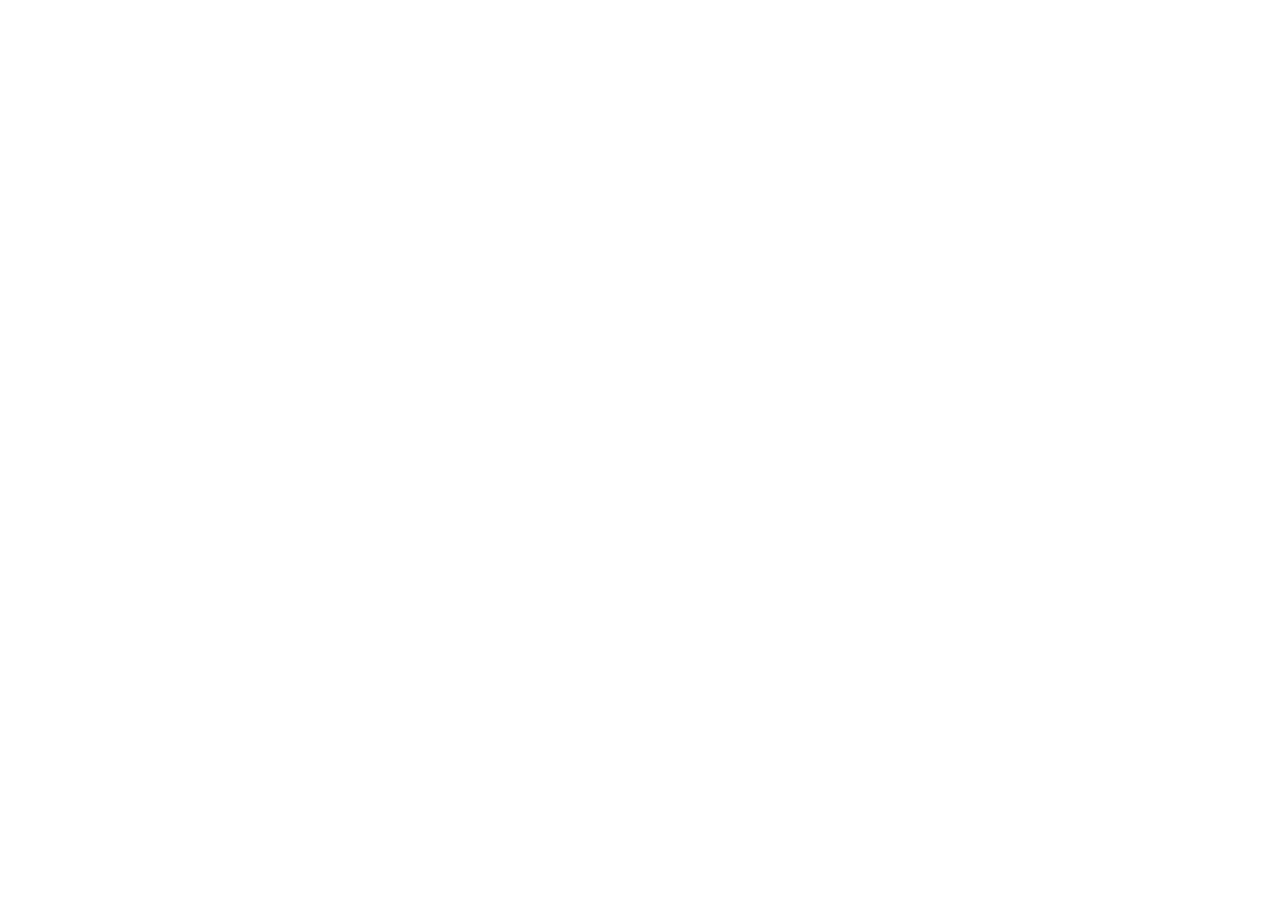
==== index.html @ 3db65705 "Add files via upload" ====
<!doctype html>
<html lang="id">

<head>
  <meta charset="UTF-8" />
  <meta name="viewport" content="width=device-width, initial-scale=1.0" />
  <title>Editin Bang! | Jasa Editing Video Profesional</title>
  <meta name="description"
    content="Editin Bang! bantu creator, UMKM, dan bisnis online punya video yang lebih nendang lewat editing cepat, clean, dan siap convert." />
  <meta name="keywords"
    content="jasa editing video, edit video reels, jasa edit tiktok, jasa edit youtube, motion graphic, video ads" />
  <meta name="theme-color" content="#8B5CF6" />
  <link rel="preconnect" href="https://fonts.googleapis.com" />
  <link rel="preconnect" href="https://fonts.gstatic.com" crossorigin />
  <link
    href="https://fonts.googleapis.com/css2?family=Manrope:wght@400;500;600;700;800&family=Space+Grotesk:wght@500;700&display=swap"
    rel="stylesheet" />
  <link rel="icon" href="/logo-no-bg.png" type="image/png" />
  <script type="module" crossorigin src="/assets/index-C8xRYJhB.js"></script>
  <link rel="stylesheet" crossorigin href="/assets/index--77zoZ3B.css">
</head>

<body>
  <div id="root"></div>
</body>

</html>
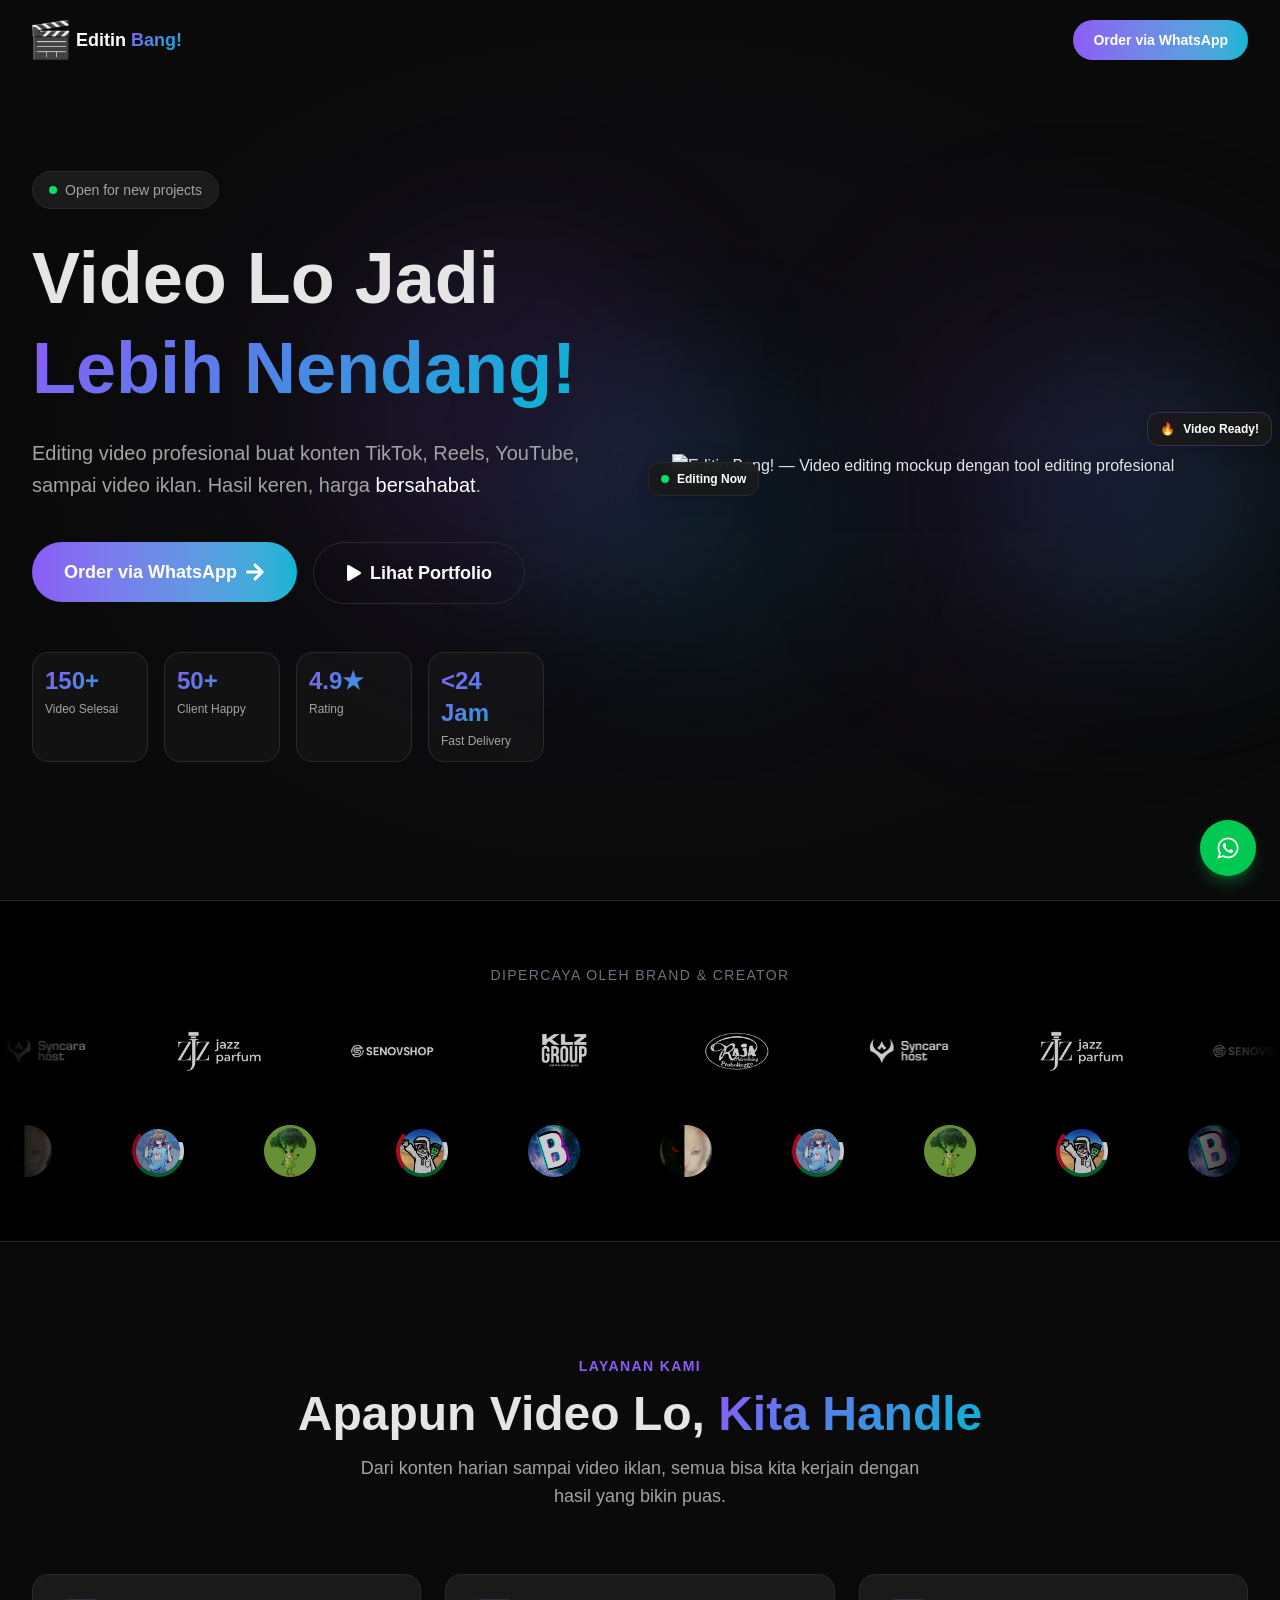
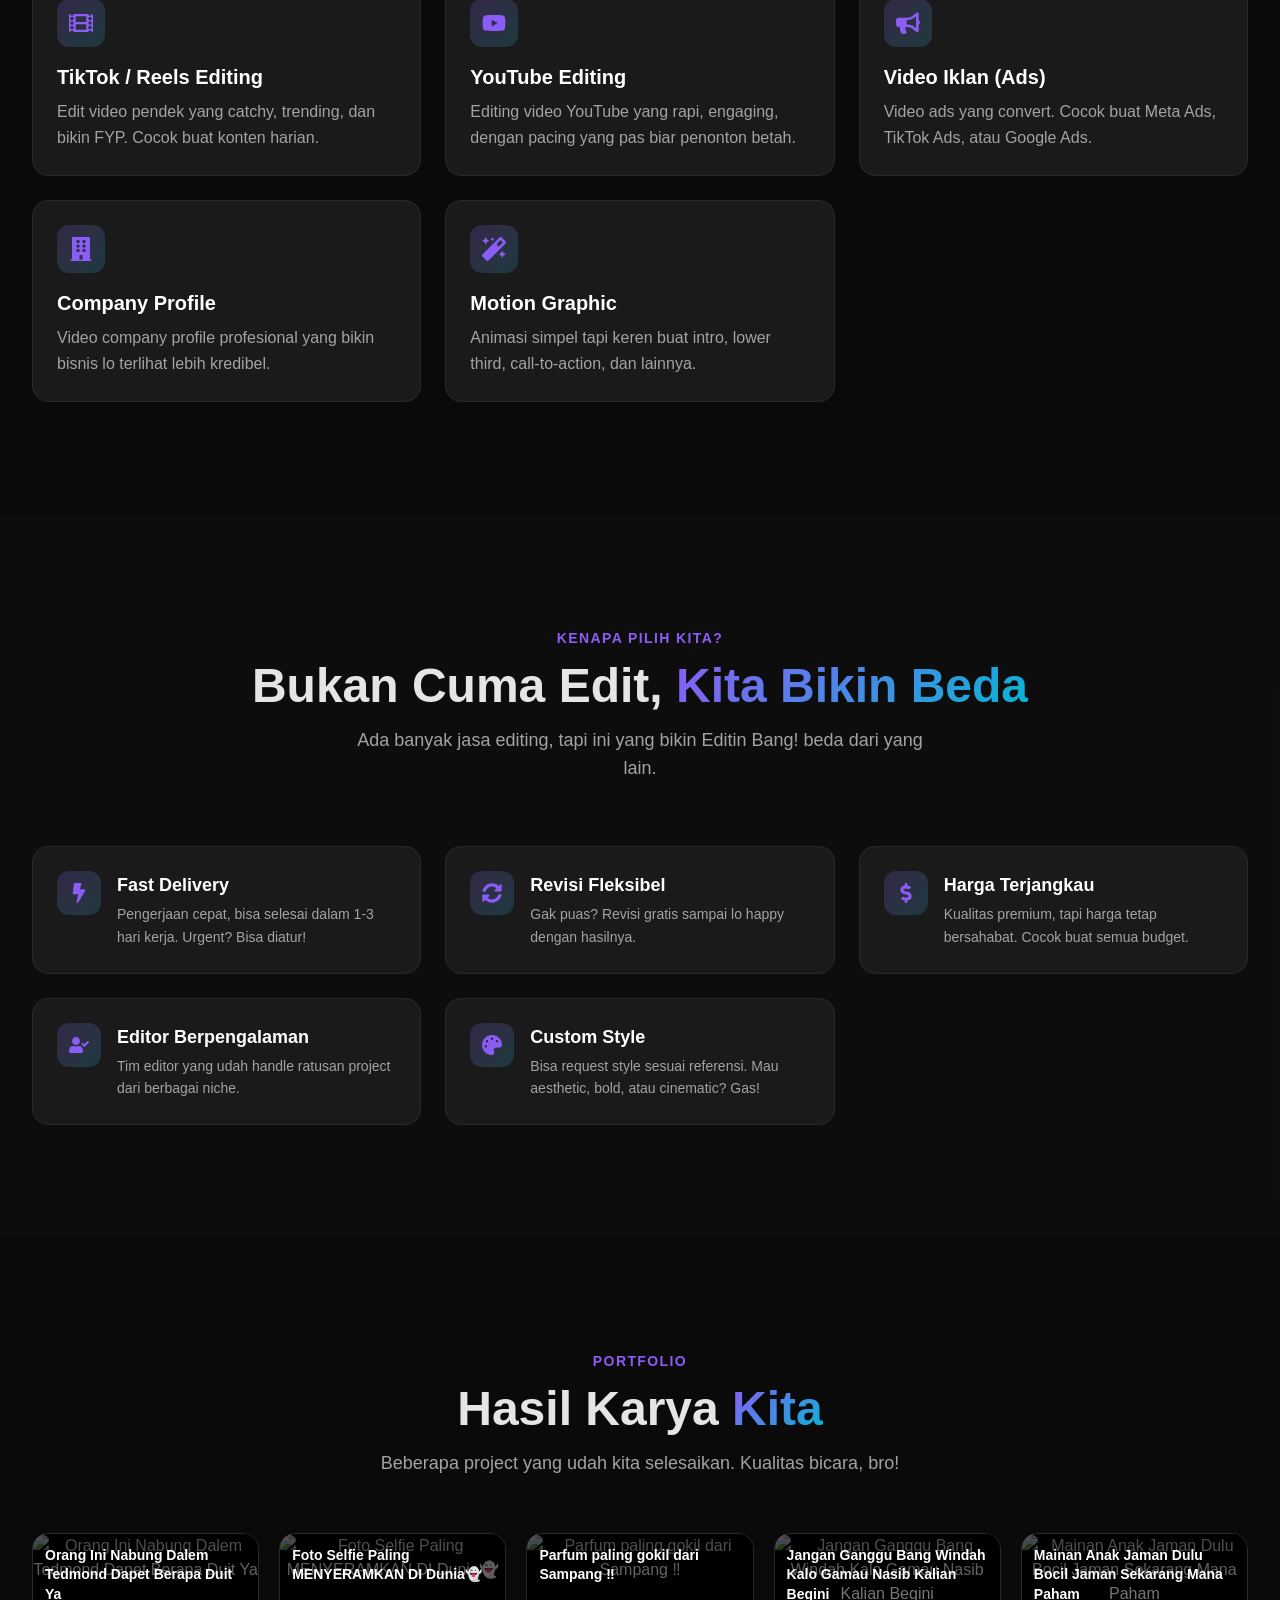
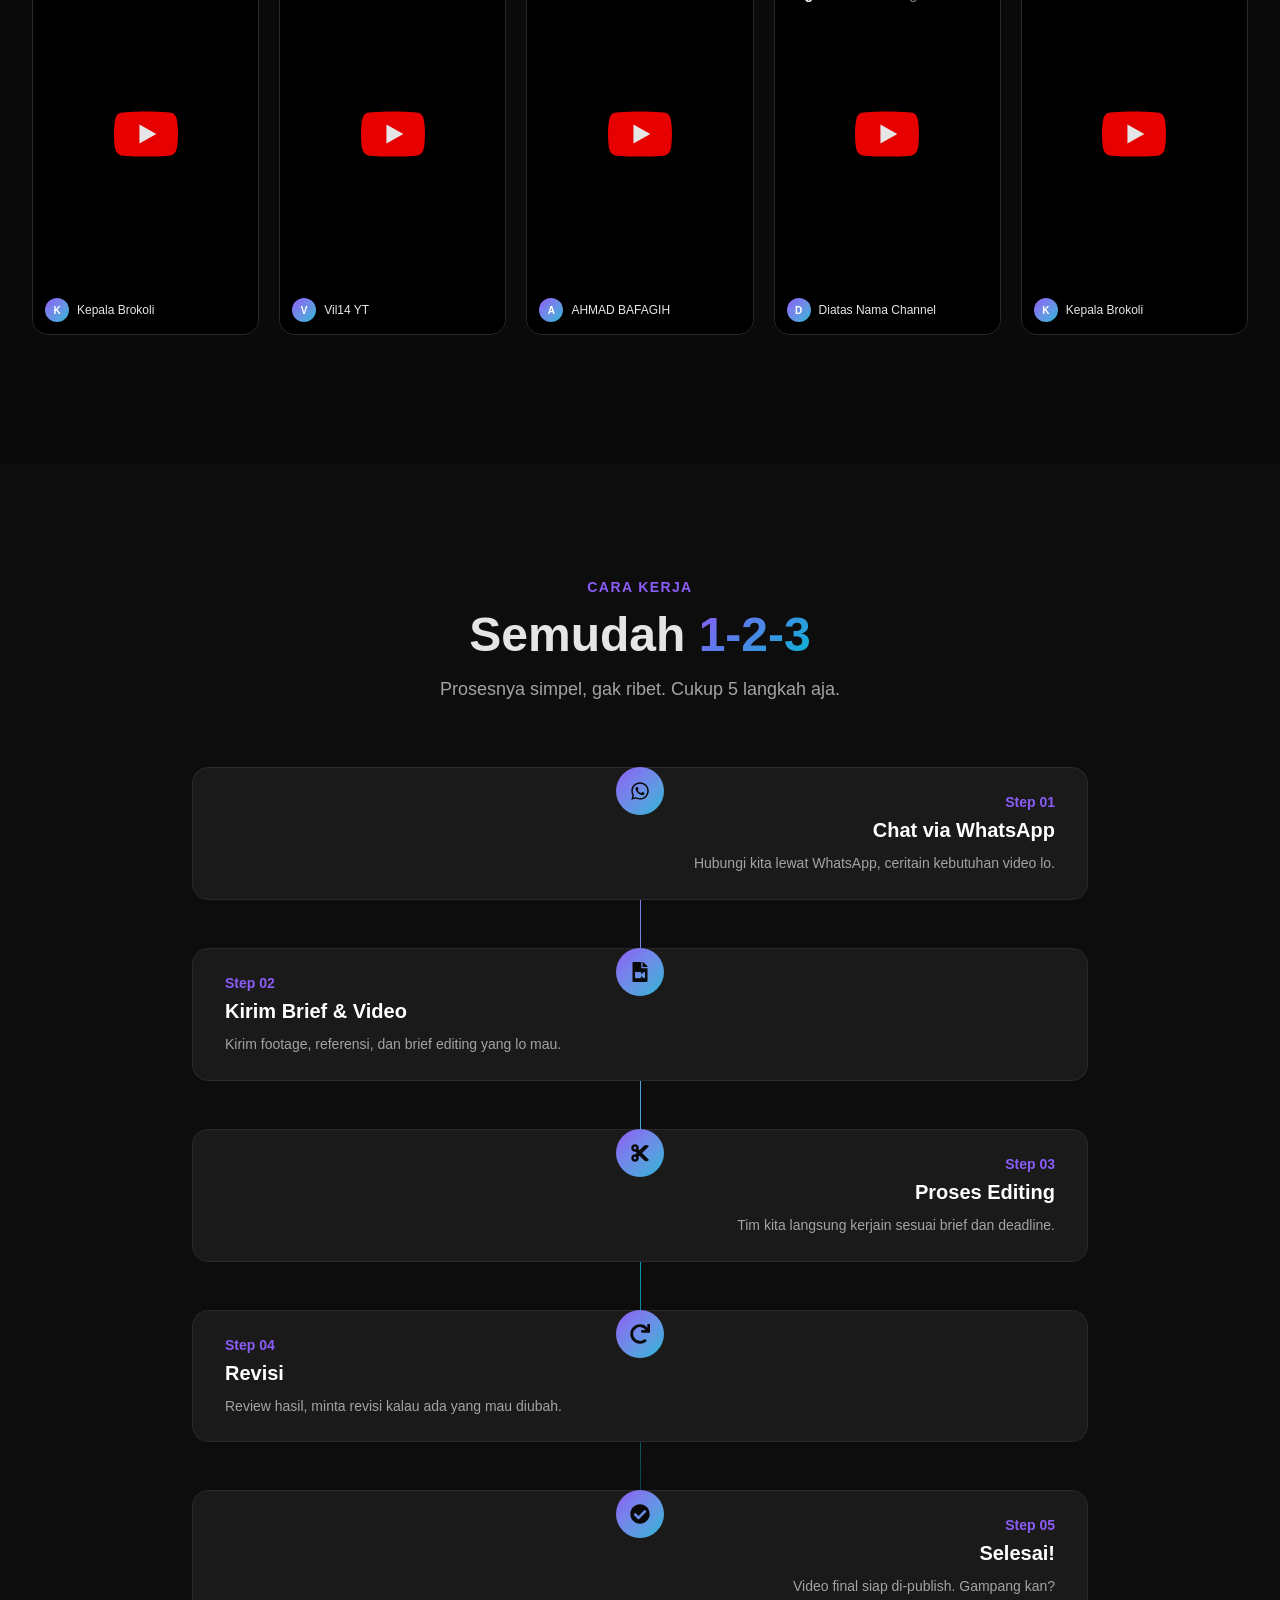
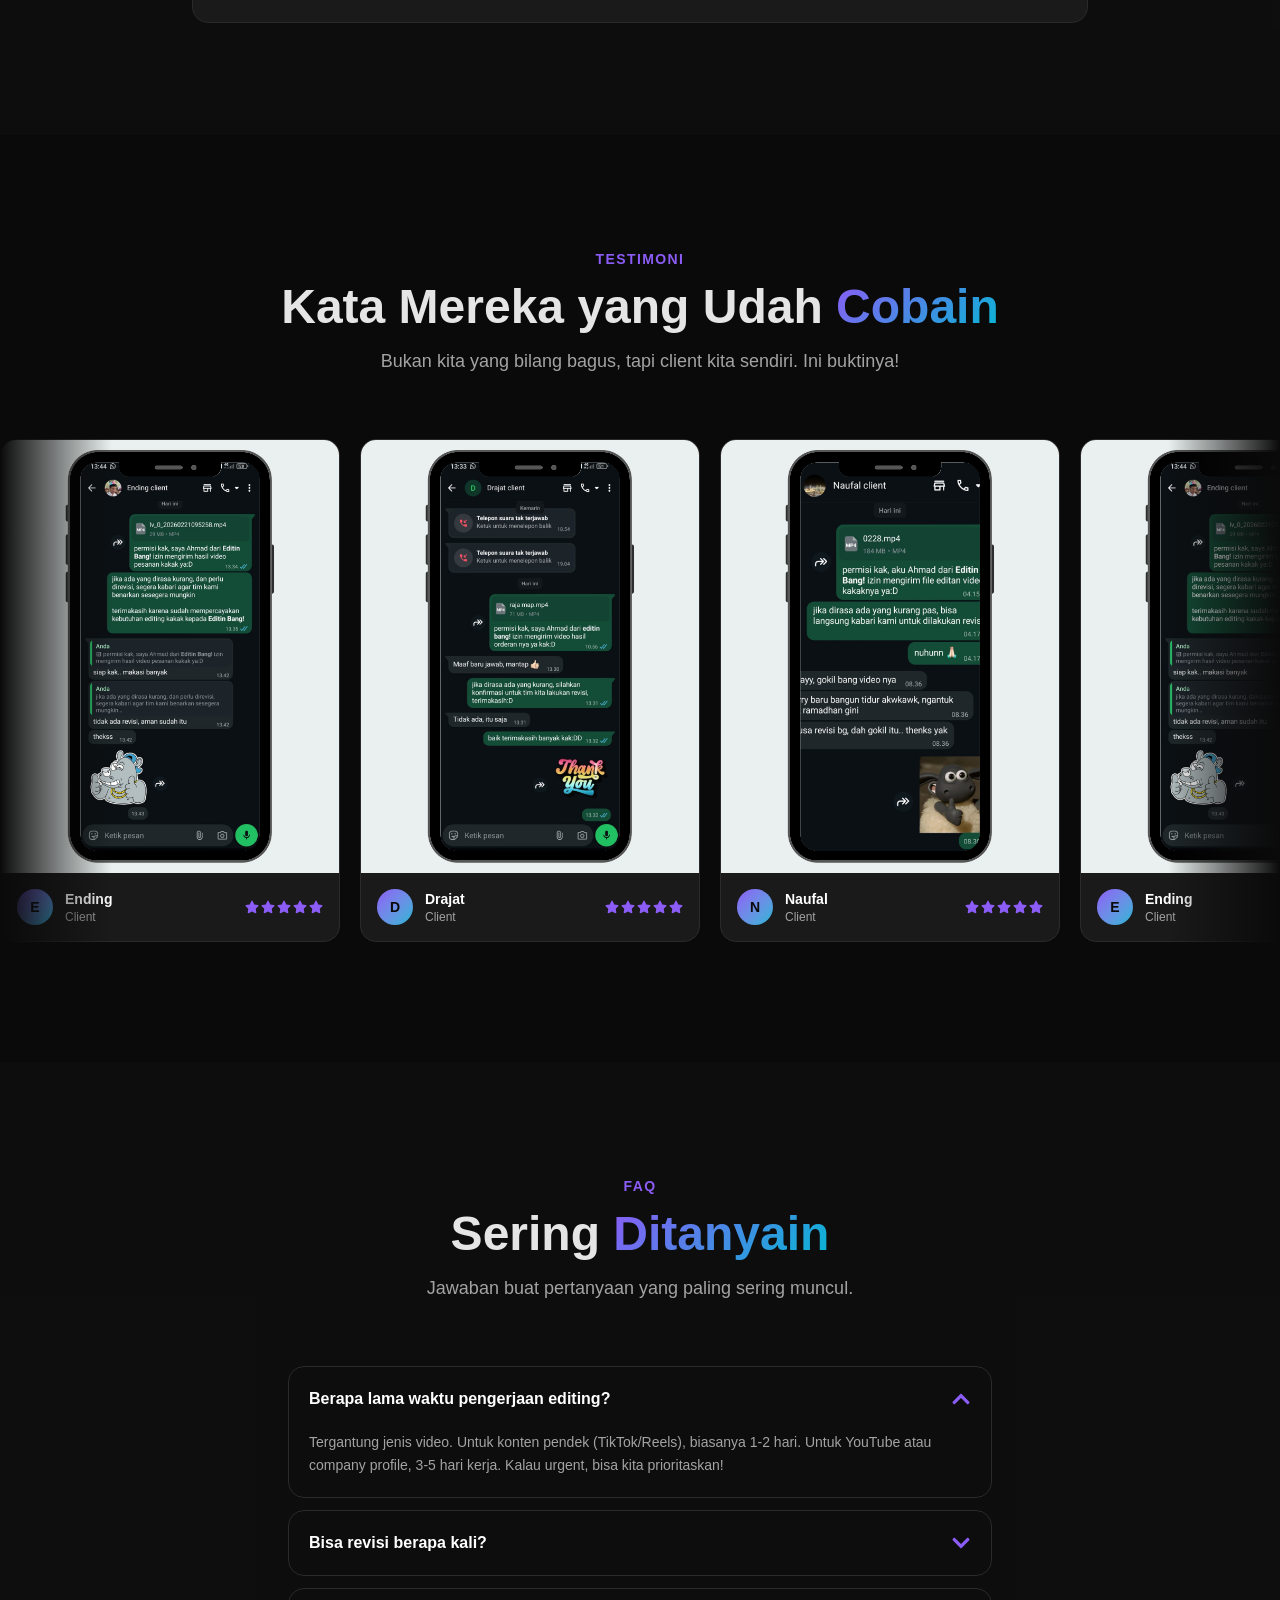
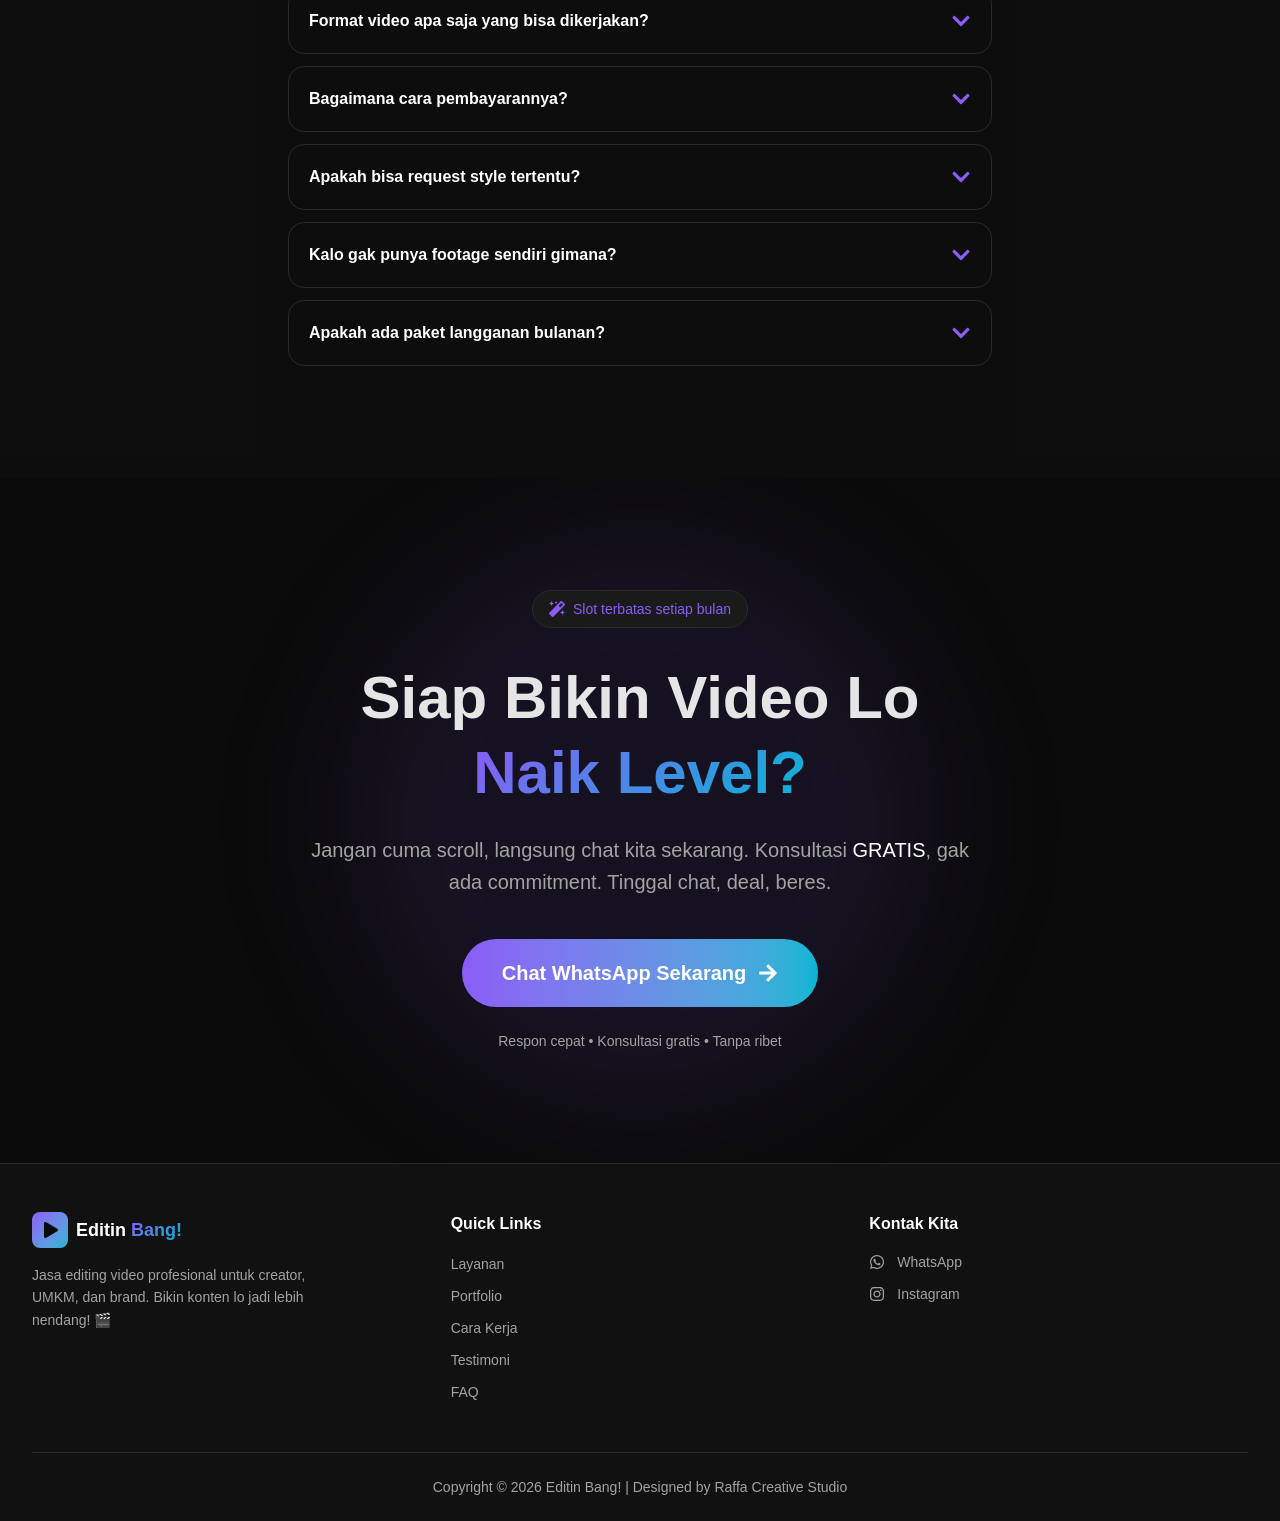
==== commit ae9a5beb: "Update index.html" ====
--- a/index.html
+++ b/index.html
@@ -3,6 +3,7 @@
 
 <head>
   <meta charset="UTF-8" />
+  <meta name="robots" content="index, follow">
   <meta name="viewport" content="width=device-width, initial-scale=1.0" />
   <title>Editin Bang! | Jasa Editing Video Profesional</title>
   <meta name="description"
@@ -24,4 +25,4 @@
   <div id="root"></div>
 </body>
 
-</html>+</html>
--- a/assets/index--77zoZ3B.css
+++ b/assets/index--77zoZ3B.css
@@ -0,0 +1 @@
+@layer properties{@supports (((-webkit-hyphens:none)) and (not (margin-trim:inline))) or ((-moz-orient:inline) and (not (color:rgb(from red r g b)))){*,:before,:after,::backdrop{--tw-translate-x:0;--tw-translate-y:0;--tw-translate-z:0;--tw-rotate-x:initial;--tw-rotate-y:initial;--tw-rotate-z:initial;--tw-skew-x:initial;--tw-skew-y:initial;--tw-space-y-reverse:0;--tw-border-style:solid;--tw-gradient-position:initial;--tw-gradient-from:#0000;--tw-gradient-via:#0000;--tw-gradient-to:#0000;--tw-gradient-stops:initial;--tw-gradient-via-stops:initial;--tw-gradient-from-position:0%;--tw-gradient-via-position:50%;--tw-gradient-to-position:100%;--tw-leading:initial;--tw-font-weight:initial;--tw-tracking:initial;--tw-shadow:0 0 #0000;--tw-shadow-color:initial;--tw-shadow-alpha:100%;--tw-inset-shadow:0 0 #0000;--tw-inset-shadow-color:initial;--tw-inset-shadow-alpha:100%;--tw-ring-color:initial;--tw-ring-shadow:0 0 #0000;--tw-inset-ring-color:initial;--tw-inset-ring-shadow:0 0 #0000;--tw-ring-inset:initial;--tw-ring-offset-width:0px;--tw-ring-offset-color:#fff;--tw-ring-offset-shadow:0 0 #0000;--tw-blur:initial;--tw-brightness:initial;--tw-contrast:initial;--tw-grayscale:initial;--tw-hue-rotate:initial;--tw-invert:initial;--tw-opacity:initial;--tw-saturate:initial;--tw-sepia:initial;--tw-drop-shadow:initial;--tw-drop-shadow-color:initial;--tw-drop-shadow-alpha:100%;--tw-drop-shadow-size:initial;--tw-backdrop-blur:initial;--tw-backdrop-brightness:initial;--tw-backdrop-contrast:initial;--tw-backdrop-grayscale:initial;--tw-backdrop-hue-rotate:initial;--tw-backdrop-invert:initial;--tw-backdrop-opacity:initial;--tw-backdrop-saturate:initial;--tw-backdrop-sepia:initial;--tw-duration:initial;--tw-scale-x:1;--tw-scale-y:1;--tw-scale-z:1}}}@layer theme{:root,:host{--font-sans:ui-sans-serif, system-ui, sans-serif, "Apple Color Emoji", "Segoe UI Emoji", "Segoe UI Symbol", "Noto Color Emoji";--font-mono:ui-monospace, SFMono-Regular, Menlo, Monaco, Consolas, "Liberation Mono", "Courier New", monospace;--color-green-400:oklch(79.2% .209 151.711);--color-green-500:oklch(72.3% .219 149.579);--color-cyan-400:oklch(78.9% .154 211.53);--color-blue-400:oklch(70.7% .165 254.624);--color-violet-500:oklch(60.6% .25 292.717);--color-purple-500:oklch(62.7% .265 303.9);--color-gray-500:oklch(55.1% .027 264.364);--color-gray-800:oklch(27.8% .033 256.848);--color-black:#000;--color-white:#fff;--spacing:.25rem;--container-xs:20rem;--container-md:28rem;--container-lg:32rem;--container-xl:36rem;--container-2xl:42rem;--container-3xl:48rem;--container-4xl:56rem;--container-7xl:80rem;--text-xs:.75rem;--text-xs--line-height:calc(1 / .75);--text-sm:.875rem;--text-sm--line-height:calc(1.25 / .875);--text-lg:1.125rem;--text-lg--line-height:calc(1.75 / 1.125);--text-xl:1.25rem;--text-xl--line-height:calc(1.75 / 1.25);--text-2xl:1.5rem;--text-2xl--line-height:calc(2 / 1.5);--text-3xl:1.875rem;--text-3xl--line-height: 1.2 ;--text-4xl:2.25rem;--text-4xl--line-height:calc(2.5 / 2.25);--text-5xl:3rem;--text-5xl--line-height:1;--text-6xl:3.75rem;--text-6xl--line-height:1;--text-7xl:4.5rem;--text-7xl--line-height:1;--font-weight-medium:500;--font-weight-semibold:600;--font-weight-bold:700;--font-weight-black:900;--tracking-widest:.1em;--leading-tight:1.25;--leading-snug:1.375;--leading-relaxed:1.625;--radius-lg:.5rem;--radius-xl:.75rem;--radius-2xl:1rem;--drop-shadow-md:0 3px 3px #0000001f;--drop-shadow-lg:0 4px 4px #00000026;--drop-shadow-2xl:0 25px 25px #00000026;--animate-ping:ping 1s cubic-bezier(0, 0, .2, 1) infinite;--animate-pulse:pulse 2s cubic-bezier(.4, 0, .6, 1) infinite;--blur-sm:8px;--blur-md:12px;--blur-3xl:64px;--default-transition-duration:.15s;--default-transition-timing-function:cubic-bezier(.4, 0, .2, 1);--default-font-family:var(--font-sans);--default-mono-font-family:var(--font-mono);--font-inter:"Inter", sans-serif;--color-brand-dark:#0a0a0a;--color-brand-darker:#111;--color-brand-card:#1a1a1a;--color-brand-border:#2a2a2a;--color-brand-amber:#8b5cf6;--color-brand-orange:#06b6d4;--color-brand-text:#e5e5e5;--color-brand-muted:#a3a3a3}}@layer base{*,:after,:before,::backdrop{box-sizing:border-box;border:0 solid;margin:0;padding:0}::file-selector-button{box-sizing:border-box;border:0 solid;margin:0;padding:0}html,:host{-webkit-text-size-adjust:100%;tab-size:4;line-height:1.5;font-family:var(--default-font-family,ui-sans-serif, system-ui, sans-serif, "Apple Color Emoji", "Segoe UI Emoji", "Segoe UI Symbol", "Noto Color Emoji");font-feature-settings:var(--default-font-feature-settings,normal);font-variation-settings:var(--default-font-variation-settings,normal);-webkit-tap-highlight-color:transparent}hr{height:0;color:inherit;border-top-width:1px}abbr:where([title]){-webkit-text-decoration:underline dotted;text-decoration:underline dotted}h1,h2,h3,h4,h5,h6{font-size:inherit;font-weight:inherit}a{color:inherit;-webkit-text-decoration:inherit;text-decoration:inherit}b,strong{font-weight:bolder}code,kbd,samp,pre{font-family:var(--default-mono-font-family,ui-monospace, SFMono-Regular, Menlo, Monaco, Consolas, "Liberation Mono", "Courier New", monospace);font-feature-settings:var(--default-mono-font-feature-settings,normal);font-variation-settings:var(--default-mono-font-variation-settings,normal);font-size:1em}small{font-size:80%}sub,sup{vertical-align:baseline;font-size:75%;line-height:0;position:relative}sub{bottom:-.25em}sup{top:-.5em}table{text-indent:0;border-color:inherit;border-collapse:collapse}:-moz-focusring{outline:auto}progress{vertical-align:baseline}summary{display:list-item}ol,ul,menu{list-style:none}img,svg,video,canvas,audio,iframe,embed,object{vertical-align:middle;display:block}img,video{max-width:100%;height:auto}button,input,select,optgroup,textarea{font:inherit;font-feature-settings:inherit;font-variation-settings:inherit;letter-spacing:inherit;color:inherit;opacity:1;background-color:#0000;border-radius:0}::file-selector-button{font:inherit;font-feature-settings:inherit;font-variation-settings:inherit;letter-spacing:inherit;color:inherit;opacity:1;background-color:#0000;border-radius:0}:where(select:is([multiple],[size])) optgroup{font-weight:bolder}:where(select:is([multiple],[size])) optgroup option{padding-inline-start:20px}::file-selector-button{margin-inline-end:4px}::placeholder{opacity:1}@supports (not ((-webkit-appearance:-apple-pay-button))) or (contain-intrinsic-size:1px){::placeholder{color:currentColor}@supports (color:color-mix(in lab,red,red)){::placeholder{color:color-mix(in oklab,currentcolor 50%,transparent)}}}textarea{resize:vertical}::-webkit-search-decoration{-webkit-appearance:none}::-webkit-date-and-time-value{min-height:1lh;text-align:inherit}::-webkit-datetime-edit{display:inline-flex}::-webkit-datetime-edit-fields-wrapper{padding:0}::-webkit-datetime-edit{padding-block:0}::-webkit-datetime-edit-year-field{padding-block:0}::-webkit-datetime-edit-month-field{padding-block:0}::-webkit-datetime-edit-day-field{padding-block:0}::-webkit-datetime-edit-hour-field{padding-block:0}::-webkit-datetime-edit-minute-field{padding-block:0}::-webkit-datetime-edit-second-field{padding-block:0}::-webkit-datetime-edit-millisecond-field{padding-block:0}::-webkit-datetime-edit-meridiem-field{padding-block:0}::-webkit-calendar-picker-indicator{line-height:1}:-moz-ui-invalid{box-shadow:none}button,input:where([type=button],[type=reset],[type=submit]){appearance:button}::file-selector-button{appearance:button}::-webkit-inner-spin-button{height:auto}::-webkit-outer-spin-button{height:auto}[hidden]:where(:not([hidden=until-found])){display:none!important}}@layer components;@layer utilities{.pointer-events-none{pointer-events:none}.visible{visibility:visible}.absolute{position:absolute}.fixed{position:fixed}.relative{position:relative}.inset-0{inset:calc(var(--spacing) * 0)}.-top-3{top:calc(var(--spacing) * -3)}.top-0{top:calc(var(--spacing) * 0)}.top-1\/2{top:50%}.top-1\/4{top:25%}.top-full{top:100%}.-right-2{right:calc(var(--spacing) * -2)}.right-0{right:calc(var(--spacing) * 0)}.right-1\/3{right:33.3333%}.right-5{right:calc(var(--spacing) * 5)}.right-6{right:calc(var(--spacing) * 6)}.-bottom-2{bottom:calc(var(--spacing) * -2)}.bottom-0{bottom:calc(var(--spacing) * 0)}.bottom-1\/4{bottom:25%}.bottom-6{bottom:calc(var(--spacing) * 6)}.bottom-full{bottom:100%}.-left-3{left:calc(var(--spacing) * -3)}.left-0{left:calc(var(--spacing) * 0)}.left-1\/2{left:50%}.left-1\/4{left:25%}.left-6{left:calc(var(--spacing) * 6)}.-z-10{z-index:-10}.z-10{z-index:10}.z-50{z-index:50}.container{width:100%}@media(min-width:40rem){.container{max-width:40rem}}@media(min-width:48rem){.container{max-width:48rem}}@media(min-width:64rem){.container{max-width:64rem}}@media(min-width:80rem){.container{max-width:80rem}}@media(min-width:96rem){.container{max-width:96rem}}.-mx-4{margin-inline:calc(var(--spacing) * -4)}.mx-auto{margin-inline:auto}.-mt-1{margin-top:calc(var(--spacing) * -1)}.mt-1{margin-top:calc(var(--spacing) * 1)}.mt-3{margin-top:calc(var(--spacing) * 3)}.mt-6{margin-top:calc(var(--spacing) * 6)}.mb-1{margin-bottom:calc(var(--spacing) * 1)}.mb-2{margin-bottom:calc(var(--spacing) * 2)}.mb-3{margin-bottom:calc(var(--spacing) * 3)}.mb-4{margin-bottom:calc(var(--spacing) * 4)}.mb-6{margin-bottom:calc(var(--spacing) * 6)}.mb-8{margin-bottom:calc(var(--spacing) * 8)}.mb-10{margin-bottom:calc(var(--spacing) * 10)}.mb-12{margin-bottom:calc(var(--spacing) * 12)}.mb-14{margin-bottom:calc(var(--spacing) * 14)}.mb-16{margin-bottom:calc(var(--spacing) * 16)}.ml-0\.5{margin-left:calc(var(--spacing) * .5)}.line-clamp-3{-webkit-line-clamp:3;-webkit-box-orient:vertical;display:-webkit-box;overflow:hidden}.flex{display:flex}.grid{display:grid}.hidden{display:none}.inline-flex{display:inline-flex}.aspect-\[9\/16\]{aspect-ratio:9/16}.h-2{height:calc(var(--spacing) * 2)}.h-3\.5{height:calc(var(--spacing) * 3.5)}.h-4{height:calc(var(--spacing) * 4)}.h-5{height:calc(var(--spacing) * 5)}.h-6{height:calc(var(--spacing) * 6)}.h-9{height:calc(var(--spacing) * 9)}.h-10{height:calc(var(--spacing) * 10)}.h-11{height:calc(var(--spacing) * 11)}.h-12{height:calc(var(--spacing) * 12)}.h-14{height:calc(var(--spacing) * 14)}.h-16{height:calc(var(--spacing) * 16)}.h-32{height:calc(var(--spacing) * 32)}.h-36{height:calc(var(--spacing) * 36)}.h-60{height:calc(var(--spacing) * 60)}.h-80{height:calc(var(--spacing) * 80)}.h-96{height:calc(var(--spacing) * 96)}.h-\[600px\]{height:600px}.h-auto{height:auto}.h-full{height:100%}.max-h-0{max-height:calc(var(--spacing) * 0)}.max-h-60{max-height:calc(var(--spacing) * 60)}.min-h-screen{min-height:100vh}.w-2{width:calc(var(--spacing) * 2)}.w-3\.5{width:calc(var(--spacing) * 3.5)}.w-4{width:calc(var(--spacing) * 4)}.w-5{width:calc(var(--spacing) * 5)}.w-6{width:calc(var(--spacing) * 6)}.w-9{width:calc(var(--spacing) * 9)}.w-11{width:calc(var(--spacing) * 11)}.w-12{width:calc(var(--spacing) * 12)}.w-14{width:calc(var(--spacing) * 14)}.w-16{width:calc(var(--spacing) * 16)}.w-20{width:calc(var(--spacing) * 20)}.w-36{width:calc(var(--spacing) * 36)}.w-60{width:calc(var(--spacing) * 60)}.w-80{width:calc(var(--spacing) * 80)}.w-96{width:calc(var(--spacing) * 96)}.w-\[200px\]{width:200px}.w-\[300px\]{width:300px}.w-\[600px\]{width:600px}.w-auto{width:auto}.w-full{width:100%}.w-max{width:max-content}.w-px{width:1px}.max-w-2xl{max-width:var(--container-2xl)}.max-w-3xl{max-width:var(--container-3xl)}.max-w-4xl{max-width:var(--container-4xl)}.max-w-7xl{max-width:var(--container-7xl)}.max-w-lg{max-width:var(--container-lg)}.max-w-md{max-width:var(--container-md)}.max-w-xl{max-width:var(--container-xl)}.max-w-xs{max-width:var(--container-xs)}.flex-1{flex:1}.flex-shrink-0{flex-shrink:0}.-translate-x-1\/2{--tw-translate-x: -50% ;translate:var(--tw-translate-x) var(--tw-translate-y)}.translate-x-10{--tw-translate-x:calc(var(--spacing) * 10);translate:var(--tw-translate-x) var(--tw-translate-y)}.-translate-y-1\/2{--tw-translate-y: -50% ;translate:var(--tw-translate-x) var(--tw-translate-y)}.translate-y-10{--tw-translate-y:calc(var(--spacing) * 10);translate:var(--tw-translate-x) var(--tw-translate-y)}.rotate-45{rotate:45deg}.rotate-180{rotate:180deg}.transform{transform:var(--tw-rotate-x,) var(--tw-rotate-y,) var(--tw-rotate-z,) var(--tw-skew-x,) var(--tw-skew-y,)}.animate-ping{animation:var(--animate-ping)}.animate-pulse{animation:var(--animate-pulse)}.cursor-pointer{cursor:pointer}.grid-cols-1{grid-template-columns:repeat(1,minmax(0,1fr))}.grid-cols-2{grid-template-columns:repeat(2,minmax(0,1fr))}.flex-col{flex-direction:column}.items-center{align-items:center}.items-start{align-items:flex-start}.items-stretch{align-items:stretch}.justify-between{justify-content:space-between}.justify-center{justify-content:center}.gap-0\.5{gap:calc(var(--spacing) * .5)}.gap-2{gap:calc(var(--spacing) * 2)}.gap-3{gap:calc(var(--spacing) * 3)}.gap-4{gap:calc(var(--spacing) * 4)}.gap-5{gap:calc(var(--spacing) * 5)}.gap-6{gap:calc(var(--spacing) * 6)}.gap-10{gap:calc(var(--spacing) * 10)}.gap-12{gap:calc(var(--spacing) * 12)}:where(.space-y-2>:not(:last-child)){--tw-space-y-reverse:0;margin-block-start:calc(calc(var(--spacing) * 2) * var(--tw-space-y-reverse));margin-block-end:calc(calc(var(--spacing) * 2) * calc(1 - var(--tw-space-y-reverse)))}:where(.space-y-3>:not(:last-child)){--tw-space-y-reverse:0;margin-block-start:calc(calc(var(--spacing) * 3) * var(--tw-space-y-reverse));margin-block-end:calc(calc(var(--spacing) * 3) * calc(1 - var(--tw-space-y-reverse)))}:where(.space-y-8>:not(:last-child)){--tw-space-y-reverse:0;margin-block-start:calc(calc(var(--spacing) * 8) * var(--tw-space-y-reverse));margin-block-end:calc(calc(var(--spacing) * 8) * calc(1 - var(--tw-space-y-reverse)))}.truncate{text-overflow:ellipsis;white-space:nowrap;overflow:hidden}.overflow-hidden{overflow:hidden}.overflow-x-auto{overflow-x:auto}.rounded-2xl{border-radius:var(--radius-2xl)}.rounded-full{border-radius:3.40282e38px}.rounded-lg{border-radius:var(--radius-lg)}.rounded-xl{border-radius:var(--radius-xl)}.border{border-style:var(--tw-border-style);border-width:1px}.border-y{border-block-style:var(--tw-border-style);border-block-width:1px}.border-t{border-top-style:var(--tw-border-style);border-top-width:1px}.border-r{border-right-style:var(--tw-border-style);border-right-width:1px}.border-b{border-bottom-style:var(--tw-border-style);border-bottom-width:1px}.border-brand-amber\/30{border-color:#8b5cf64d}@supports (color:color-mix(in lab,red,red)){.border-brand-amber\/30{border-color:color-mix(in oklab,var(--color-brand-amber) 30%,transparent)}}.border-brand-border{border-color:var(--color-brand-border)}.border-gray-800{border-color:var(--color-gray-800)}.bg-black{background-color:var(--color-black)}.bg-brand-amber\/10{background-color:#8b5cf61a}@supports (color:color-mix(in lab,red,red)){.bg-brand-amber\/10{background-color:color-mix(in oklab,var(--color-brand-amber) 10%,transparent)}}.bg-brand-amber\/15{background-color:#8b5cf626}@supports (color:color-mix(in lab,red,red)){.bg-brand-amber\/15{background-color:color-mix(in oklab,var(--color-brand-amber) 15%,transparent)}}.bg-brand-card{background-color:var(--color-brand-card)}.bg-brand-card\/50{background-color:#1a1a1a80}@supports (color:color-mix(in lab,red,red)){.bg-brand-card\/50{background-color:color-mix(in oklab,var(--color-brand-card) 50%,transparent)}}.bg-brand-card\/90{background-color:#1a1a1ae6}@supports (color:color-mix(in lab,red,red)){.bg-brand-card\/90{background-color:color-mix(in oklab,var(--color-brand-card) 90%,transparent)}}.bg-brand-dark{background-color:var(--color-brand-dark)}.bg-brand-dark\/95{background-color:#0a0a0af2}@supports (color:color-mix(in lab,red,red)){.bg-brand-dark\/95{background-color:color-mix(in oklab,var(--color-brand-dark) 95%,transparent)}}.bg-brand-darker{background-color:var(--color-brand-darker)}.bg-brand-darker\/50{background-color:#11111180}@supports (color:color-mix(in lab,red,red)){.bg-brand-darker\/50{background-color:color-mix(in oklab,var(--color-brand-darker) 50%,transparent)}}.bg-brand-orange\/8{background-color:#06b6d414}@supports (color:color-mix(in lab,red,red)){.bg-brand-orange\/8{background-color:color-mix(in oklab,var(--color-brand-orange) 8%,transparent)}}.bg-brand-orange\/10{background-color:#06b6d41a}@supports (color:color-mix(in lab,red,red)){.bg-brand-orange\/10{background-color:color-mix(in oklab,var(--color-brand-orange) 10%,transparent)}}.bg-green-400{background-color:var(--color-green-400)}.bg-green-500{background-color:var(--color-green-500)}.bg-transparent{background-color:#0000}.bg-white{background-color:var(--color-white)}.bg-gradient-to-b{--tw-gradient-position:to bottom in oklab;background-image:linear-gradient(var(--tw-gradient-stops))}.bg-gradient-to-br{--tw-gradient-position:to bottom right in oklab;background-image:linear-gradient(var(--tw-gradient-stops))}.bg-gradient-to-l{--tw-gradient-position:to left in oklab;background-image:linear-gradient(var(--tw-gradient-stops))}.bg-gradient-to-r{--tw-gradient-position:to right in oklab;background-image:linear-gradient(var(--tw-gradient-stops))}.bg-gradient-to-t{--tw-gradient-position:to top in oklab;background-image:linear-gradient(var(--tw-gradient-stops))}.bg-gradient-to-tr{--tw-gradient-position:to top right in oklab;background-image:linear-gradient(var(--tw-gradient-stops))}.bg-\[radial-gradient\(ellipse_at_center\,_var\(--color-brand-amber\)_0\%\,_transparent_70\%\)\]{background-image:radial-gradient(ellipse at center,var(--color-brand-amber) 0%,transparent 70%)}.from-black{--tw-gradient-from:var(--color-black);--tw-gradient-stops:var(--tw-gradient-via-stops,var(--tw-gradient-position), var(--tw-gradient-from) var(--tw-gradient-from-position), var(--tw-gradient-to) var(--tw-gradient-to-position))}.from-black\/70{--tw-gradient-from:#000000b3}@supports (color:color-mix(in lab,red,red)){.from-black\/70{--tw-gradient-from:color-mix(in oklab, var(--color-black) 70%, transparent)}}.from-black\/70{--tw-gradient-stops:var(--tw-gradient-via-stops,var(--tw-gradient-position), var(--tw-gradient-from) var(--tw-gradient-from-position), var(--tw-gradient-to) var(--tw-gradient-to-position))}.from-brand-amber{--tw-gradient-from:var(--color-brand-amber);--tw-gradient-stops:var(--tw-gradient-via-stops,var(--tw-gradient-position), var(--tw-gradient-from) var(--tw-gradient-from-position), var(--tw-gradient-to) var(--tw-gradient-to-position))}.from-brand-amber\/20{--tw-gradient-from:#8b5cf633}@supports (color:color-mix(in lab,red,red)){.from-brand-amber\/20{--tw-gradient-from:color-mix(in oklab, var(--color-brand-amber) 20%, transparent)}}.from-brand-amber\/20{--tw-gradient-stops:var(--tw-gradient-via-stops,var(--tw-gradient-position), var(--tw-gradient-from) var(--tw-gradient-from-position), var(--tw-gradient-to) var(--tw-gradient-to-position))}.from-brand-dark{--tw-gradient-from:var(--color-brand-dark);--tw-gradient-stops:var(--tw-gradient-via-stops,var(--tw-gradient-position), var(--tw-gradient-from) var(--tw-gradient-from-position), var(--tw-gradient-to) var(--tw-gradient-to-position))}.from-purple-500{--tw-gradient-from:var(--color-purple-500);--tw-gradient-stops:var(--tw-gradient-via-stops,var(--tw-gradient-position), var(--tw-gradient-from) var(--tw-gradient-from-position), var(--tw-gradient-to) var(--tw-gradient-to-position))}.via-blue-400{--tw-gradient-via:var(--color-blue-400);--tw-gradient-via-stops:var(--tw-gradient-position), var(--tw-gradient-from) var(--tw-gradient-from-position), var(--tw-gradient-via) var(--tw-gradient-via-position), var(--tw-gradient-to) var(--tw-gradient-to-position);--tw-gradient-stops:var(--tw-gradient-via-stops)}.via-brand-orange{--tw-gradient-via:var(--color-brand-orange);--tw-gradient-via-stops:var(--tw-gradient-position), var(--tw-gradient-from) var(--tw-gradient-from-position), var(--tw-gradient-via) var(--tw-gradient-via-position), var(--tw-gradient-to) var(--tw-gradient-to-position);--tw-gradient-stops:var(--tw-gradient-via-stops)}.via-transparent{--tw-gradient-via:transparent;--tw-gradient-via-stops:var(--tw-gradient-position), var(--tw-gradient-from) var(--tw-gradient-from-position), var(--tw-gradient-via) var(--tw-gradient-via-position), var(--tw-gradient-to) var(--tw-gradient-to-position);--tw-gradient-stops:var(--tw-gradient-via-stops)}.to-black\/60{--tw-gradient-to:#0009}@supports (color:color-mix(in lab,red,red)){.to-black\/60{--tw-gradient-to:color-mix(in oklab, var(--color-black) 60%, transparent)}}.to-black\/60{--tw-gradient-stops:var(--tw-gradient-via-stops,var(--tw-gradient-position), var(--tw-gradient-from) var(--tw-gradient-from-position), var(--tw-gradient-to) var(--tw-gradient-to-position))}.to-brand-orange{--tw-gradient-to:var(--color-brand-orange);--tw-gradient-stops:var(--tw-gradient-via-stops,var(--tw-gradient-position), var(--tw-gradient-from) var(--tw-gradient-from-position), var(--tw-gradient-to) var(--tw-gradient-to-position))}.to-brand-orange\/20{--tw-gradient-to:#06b6d433}@supports (color:color-mix(in lab,red,red)){.to-brand-orange\/20{--tw-gradient-to:color-mix(in oklab, var(--color-brand-orange) 20%, transparent)}}.to-brand-orange\/20{--tw-gradient-stops:var(--tw-gradient-via-stops,var(--tw-gradient-position), var(--tw-gradient-from) var(--tw-gradient-from-position), var(--tw-gradient-to) var(--tw-gradient-to-position))}.to-cyan-400{--tw-gradient-to:var(--color-cyan-400);--tw-gradient-stops:var(--tw-gradient-via-stops,var(--tw-gradient-position), var(--tw-gradient-from) var(--tw-gradient-from-position), var(--tw-gradient-to) var(--tw-gradient-to-position))}.to-transparent{--tw-gradient-to:transparent;--tw-gradient-stops:var(--tw-gradient-via-stops,var(--tw-gradient-position), var(--tw-gradient-from) var(--tw-gradient-from-position), var(--tw-gradient-to) var(--tw-gradient-to-position))}.fill-brand-amber{fill:var(--color-brand-amber)}.object-cover{object-fit:cover}.p-3{padding:calc(var(--spacing) * 3)}.p-4{padding:calc(var(--spacing) * 4)}.p-5{padding:calc(var(--spacing) * 5)}.p-6{padding:calc(var(--spacing) * 6)}.p-\[3px\]{padding:3px}.px-3{padding-inline:calc(var(--spacing) * 3)}.px-4{padding-inline:calc(var(--spacing) * 4)}.px-5{padding-inline:calc(var(--spacing) * 5)}.px-8{padding-inline:calc(var(--spacing) * 8)}.px-10{padding-inline:calc(var(--spacing) * 10)}.py-2{padding-block:calc(var(--spacing) * 2)}.py-2\.5{padding-block:calc(var(--spacing) * 2.5)}.py-4{padding-block:calc(var(--spacing) * 4)}.py-5{padding-block:calc(var(--spacing) * 5)}.py-6{padding-block:calc(var(--spacing) * 6)}.py-12{padding-block:calc(var(--spacing) * 12)}.py-16{padding-block:calc(var(--spacing) * 16)}.py-20{padding-block:calc(var(--spacing) * 20)}.pt-20{padding-top:calc(var(--spacing) * 20)}.pr-4{padding-right:calc(var(--spacing) * 4)}.pb-4{padding-bottom:calc(var(--spacing) * 4)}.pb-5{padding-bottom:calc(var(--spacing) * 5)}.pb-12{padding-bottom:calc(var(--spacing) * 12)}.text-center{text-align:center}.text-left{text-align:left}.text-3xl{font-size:var(--text-3xl);line-height:var(--tw-leading,var(--text-3xl--line-height))}.text-4xl{font-size:var(--text-4xl);line-height:var(--tw-leading,var(--text-4xl--line-height))}.text-lg{font-size:var(--text-lg);line-height:var(--tw-leading,var(--text-lg--line-height))}.text-sm{font-size:var(--text-sm);line-height:var(--tw-leading,var(--text-sm--line-height))}.text-xl{font-size:var(--text-xl);line-height:var(--tw-leading,var(--text-xl--line-height))}.text-xs{font-size:var(--text-xs);line-height:var(--tw-leading,var(--text-xs--line-height))}.text-\[10px\]{font-size:10px}.leading-relaxed{--tw-leading:var(--leading-relaxed);line-height:var(--leading-relaxed)}.leading-snug{--tw-leading:var(--leading-snug);line-height:var(--leading-snug)}.leading-tight{--tw-leading:var(--leading-tight);line-height:var(--leading-tight)}.font-black{--tw-font-weight:var(--font-weight-black);font-weight:var(--font-weight-black)}.font-bold{--tw-font-weight:var(--font-weight-bold);font-weight:var(--font-weight-bold)}.font-medium{--tw-font-weight:var(--font-weight-medium);font-weight:var(--font-weight-medium)}.font-semibold{--tw-font-weight:var(--font-weight-semibold);font-weight:var(--font-weight-semibold)}.tracking-widest{--tw-tracking:var(--tracking-widest);letter-spacing:var(--tracking-widest)}.whitespace-nowrap{white-space:nowrap}.text-brand-amber{color:var(--color-brand-amber)}.text-brand-dark{color:var(--color-brand-dark)}.text-brand-muted{color:var(--color-brand-muted)}.text-gray-500{color:var(--color-gray-500)}.text-white{color:var(--color-white)}.text-white\/90{color:#ffffffe6}@supports (color:color-mix(in lab,red,red)){.text-white\/90{color:color-mix(in oklab,var(--color-white) 90%,transparent)}}.uppercase{text-transform:uppercase}.opacity-0{opacity:0}.opacity-5{opacity:.05}.opacity-25{opacity:.25}.opacity-80{opacity:.8}.opacity-90{opacity:.9}.opacity-100{opacity:1}.opacity-\[0\.03\]{opacity:.03}.shadow-lg{--tw-shadow:0 10px 15px -3px var(--tw-shadow-color,#0000001a), 0 4px 6px -4px var(--tw-shadow-color,#0000001a);box-shadow:var(--tw-inset-shadow),var(--tw-inset-ring-shadow),var(--tw-ring-offset-shadow),var(--tw-ring-shadow),var(--tw-shadow)}.ring{--tw-ring-shadow:var(--tw-ring-inset,) 0 0 0 calc(1px + var(--tw-ring-offset-width)) var(--tw-ring-color,currentcolor);box-shadow:var(--tw-inset-shadow),var(--tw-inset-ring-shadow),var(--tw-ring-offset-shadow),var(--tw-ring-shadow),var(--tw-shadow)}.shadow-green-500\/30{--tw-shadow-color:#00c7584d}@supports (color:color-mix(in lab,red,red)){.shadow-green-500\/30{--tw-shadow-color:color-mix(in oklab, color-mix(in oklab, var(--color-green-500) 30%, transparent) var(--tw-shadow-alpha), transparent)}}.shadow-purple-500\/20{--tw-shadow-color:#ac4bff33}@supports (color:color-mix(in lab,red,red)){.shadow-purple-500\/20{--tw-shadow-color:color-mix(in oklab, color-mix(in oklab, var(--color-purple-500) 20%, transparent) var(--tw-shadow-alpha), transparent)}}.blur-3xl{--tw-blur:blur(var(--blur-3xl));filter:var(--tw-blur,) var(--tw-brightness,) var(--tw-contrast,) var(--tw-grayscale,) var(--tw-hue-rotate,) var(--tw-invert,) var(--tw-saturate,) var(--tw-sepia,) var(--tw-drop-shadow,)}.blur-\[80px\]{--tw-blur:blur(80px);filter:var(--tw-blur,) var(--tw-brightness,) var(--tw-contrast,) var(--tw-grayscale,) var(--tw-hue-rotate,) var(--tw-invert,) var(--tw-saturate,) var(--tw-sepia,) var(--tw-drop-shadow,)}.blur-\[100px\]{--tw-blur:blur(100px);filter:var(--tw-blur,) var(--tw-brightness,) var(--tw-contrast,) var(--tw-grayscale,) var(--tw-hue-rotate,) var(--tw-invert,) var(--tw-saturate,) var(--tw-sepia,) var(--tw-drop-shadow,)}.drop-shadow-2xl{--tw-drop-shadow-size:drop-shadow(0 25px 25px var(--tw-drop-shadow-color,#00000026));--tw-drop-shadow:drop-shadow(var(--drop-shadow-2xl));filter:var(--tw-blur,) var(--tw-brightness,) var(--tw-contrast,) var(--tw-grayscale,) var(--tw-hue-rotate,) var(--tw-invert,) var(--tw-saturate,) var(--tw-sepia,) var(--tw-drop-shadow,)}.drop-shadow-lg{--tw-drop-shadow-size:drop-shadow(0 4px 4px var(--tw-drop-shadow-color,#00000026));--tw-drop-shadow:drop-shadow(var(--drop-shadow-lg));filter:var(--tw-blur,) var(--tw-brightness,) var(--tw-contrast,) var(--tw-grayscale,) var(--tw-hue-rotate,) var(--tw-invert,) var(--tw-saturate,) var(--tw-sepia,) var(--tw-drop-shadow,)}.drop-shadow-md{--tw-drop-shadow-size:drop-shadow(0 3px 3px var(--tw-drop-shadow-color,#0000001f));--tw-drop-shadow:drop-shadow(var(--drop-shadow-md));filter:var(--tw-blur,) var(--tw-brightness,) var(--tw-contrast,) var(--tw-grayscale,) var(--tw-hue-rotate,) var(--tw-invert,) var(--tw-saturate,) var(--tw-sepia,) var(--tw-drop-shadow,)}.grayscale{--tw-grayscale:grayscale(100%);filter:var(--tw-blur,) var(--tw-brightness,) var(--tw-contrast,) var(--tw-grayscale,) var(--tw-hue-rotate,) var(--tw-invert,) var(--tw-saturate,) var(--tw-sepia,) var(--tw-drop-shadow,)}.backdrop-blur-md{--tw-backdrop-blur:blur(var(--blur-md));-webkit-backdrop-filter:var(--tw-backdrop-blur,) var(--tw-backdrop-brightness,) var(--tw-backdrop-contrast,) var(--tw-backdrop-grayscale,) var(--tw-backdrop-hue-rotate,) var(--tw-backdrop-invert,) var(--tw-backdrop-opacity,) var(--tw-backdrop-saturate,) var(--tw-backdrop-sepia,);backdrop-filter:var(--tw-backdrop-blur,) var(--tw-backdrop-brightness,) var(--tw-backdrop-contrast,) var(--tw-backdrop-grayscale,) var(--tw-backdrop-hue-rotate,) var(--tw-backdrop-invert,) var(--tw-backdrop-opacity,) var(--tw-backdrop-saturate,) var(--tw-backdrop-sepia,)}.backdrop-blur-sm{--tw-backdrop-blur:blur(var(--blur-sm));-webkit-backdrop-filter:var(--tw-backdrop-blur,) var(--tw-backdrop-brightness,) var(--tw-backdrop-contrast,) var(--tw-backdrop-grayscale,) var(--tw-backdrop-hue-rotate,) var(--tw-backdrop-invert,) var(--tw-backdrop-opacity,) var(--tw-backdrop-saturate,) var(--tw-backdrop-sepia,);backdrop-filter:var(--tw-backdrop-blur,) var(--tw-backdrop-brightness,) var(--tw-backdrop-contrast,) var(--tw-backdrop-grayscale,) var(--tw-backdrop-hue-rotate,) var(--tw-backdrop-invert,) var(--tw-backdrop-opacity,) var(--tw-backdrop-saturate,) var(--tw-backdrop-sepia,)}.transition-all{transition-property:all;transition-timing-function:var(--tw-ease,var(--default-transition-timing-function));transition-duration:var(--tw-duration,var(--default-transition-duration))}.transition-colors{transition-property:color,background-color,border-color,outline-color,text-decoration-color,fill,stroke,--tw-gradient-from,--tw-gradient-via,--tw-gradient-to;transition-timing-function:var(--tw-ease,var(--default-transition-timing-function));transition-duration:var(--tw-duration,var(--default-transition-duration))}.transition-opacity{transition-property:opacity;transition-timing-function:var(--tw-ease,var(--default-transition-timing-function));transition-duration:var(--tw-duration,var(--default-transition-duration))}.transition-transform{transition-property:transform,translate,scale,rotate;transition-timing-function:var(--tw-ease,var(--default-transition-timing-function));transition-duration:var(--tw-duration,var(--default-transition-duration))}.duration-300{--tw-duration:.3s;transition-duration:.3s}.duration-500{--tw-duration:.5s;transition-duration:.5s}.select-none{-webkit-user-select:none;user-select:none}@media(hover:hover){.group-hover\:translate-x-1:is(:where(.group):hover *){--tw-translate-x:calc(var(--spacing) * 1);translate:var(--tw-translate-x) var(--tw-translate-y)}.group-hover\:scale-105:is(:where(.group):hover *){--tw-scale-x:105%;--tw-scale-y:105%;--tw-scale-z:105%;scale:var(--tw-scale-x) var(--tw-scale-y)}.group-hover\:scale-110:is(:where(.group):hover *){--tw-scale-x:110%;--tw-scale-y:110%;--tw-scale-z:110%;scale:var(--tw-scale-x) var(--tw-scale-y)}.group-hover\:scale-\[1\.02\]:is(:where(.group):hover *){scale:1.02}.group-hover\:from-brand-amber\/30:is(:where(.group):hover *){--tw-gradient-from:#8b5cf64d}@supports (color:color-mix(in lab,red,red)){.group-hover\:from-brand-amber\/30:is(:where(.group):hover *){--tw-gradient-from:color-mix(in oklab, var(--color-brand-amber) 30%, transparent)}}.group-hover\:from-brand-amber\/30:is(:where(.group):hover *){--tw-gradient-stops:var(--tw-gradient-via-stops,var(--tw-gradient-position), var(--tw-gradient-from) var(--tw-gradient-from-position), var(--tw-gradient-to) var(--tw-gradient-to-position))}.group-hover\:to-brand-orange\/30:is(:where(.group):hover *){--tw-gradient-to:#06b6d44d}@supports (color:color-mix(in lab,red,red)){.group-hover\:to-brand-orange\/30:is(:where(.group):hover *){--tw-gradient-to:color-mix(in oklab, var(--color-brand-orange) 30%, transparent)}}.group-hover\:to-brand-orange\/30:is(:where(.group):hover *){--tw-gradient-stops:var(--tw-gradient-via-stops,var(--tw-gradient-position), var(--tw-gradient-from) var(--tw-gradient-from-position), var(--tw-gradient-to) var(--tw-gradient-to-position))}.group-hover\:text-brand-amber:is(:where(.group):hover *){color:var(--color-brand-amber)}.group-hover\:opacity-100:is(:where(.group):hover *){opacity:1}.group-hover\:shadow-xl:is(:where(.group):hover *){--tw-shadow:0 20px 25px -5px var(--tw-shadow-color,#0000001a), 0 8px 10px -6px var(--tw-shadow-color,#0000001a);box-shadow:var(--tw-inset-shadow),var(--tw-inset-ring-shadow),var(--tw-ring-offset-shadow),var(--tw-ring-shadow),var(--tw-shadow)}.group-hover\:shadow-green-500\/40:is(:where(.group):hover *){--tw-shadow-color:#00c75866}@supports (color:color-mix(in lab,red,red)){.group-hover\:shadow-green-500\/40:is(:where(.group):hover *){--tw-shadow-color:color-mix(in oklab, color-mix(in oklab, var(--color-green-500) 40%, transparent) var(--tw-shadow-alpha), transparent)}}.hover\:-translate-y-1:hover{--tw-translate-y:calc(var(--spacing) * -1);translate:var(--tw-translate-x) var(--tw-translate-y)}.hover\:scale-105:hover{--tw-scale-x:105%;--tw-scale-y:105%;--tw-scale-z:105%;scale:var(--tw-scale-x) var(--tw-scale-y)}.hover\:border-brand-amber\/30:hover{border-color:#8b5cf64d}@supports (color:color-mix(in lab,red,red)){.hover\:border-brand-amber\/30:hover{border-color:color-mix(in oklab,var(--color-brand-amber) 30%,transparent)}}.hover\:border-brand-amber\/40:hover{border-color:#8b5cf666}@supports (color:color-mix(in lab,red,red)){.hover\:border-brand-amber\/40:hover{border-color:color-mix(in oklab,var(--color-brand-amber) 40%,transparent)}}.hover\:bg-brand-card:hover{background-color:var(--color-brand-card)}.hover\:bg-brand-card\/50:hover{background-color:#1a1a1a80}@supports (color:color-mix(in lab,red,red)){.hover\:bg-brand-card\/50:hover{background-color:color-mix(in oklab,var(--color-brand-card) 50%,transparent)}}.hover\:bg-brand-card\/80:hover{background-color:#1a1a1acc}@supports (color:color-mix(in lab,red,red)){.hover\:bg-brand-card\/80:hover{background-color:color-mix(in oklab,var(--color-brand-card) 80%,transparent)}}.hover\:text-brand-amber:hover{color:var(--color-brand-amber)}.hover\:opacity-100:hover{opacity:1}.hover\:shadow-2xl:hover{--tw-shadow:0 25px 50px -12px var(--tw-shadow-color,#00000040);box-shadow:var(--tw-inset-shadow),var(--tw-inset-ring-shadow),var(--tw-ring-offset-shadow),var(--tw-ring-shadow),var(--tw-shadow)}.hover\:shadow-lg:hover{--tw-shadow:0 10px 15px -3px var(--tw-shadow-color,#0000001a), 0 4px 6px -4px var(--tw-shadow-color,#0000001a);box-shadow:var(--tw-inset-shadow),var(--tw-inset-ring-shadow),var(--tw-ring-offset-shadow),var(--tw-ring-shadow),var(--tw-shadow)}.hover\:shadow-xl:hover{--tw-shadow:0 20px 25px -5px var(--tw-shadow-color,#0000001a), 0 8px 10px -6px var(--tw-shadow-color,#0000001a);box-shadow:var(--tw-inset-shadow),var(--tw-inset-ring-shadow),var(--tw-ring-offset-shadow),var(--tw-ring-shadow),var(--tw-shadow)}.hover\:shadow-violet-500\/25:hover{--tw-shadow-color:#8d54ff40}@supports (color:color-mix(in lab,red,red)){.hover\:shadow-violet-500\/25:hover{--tw-shadow-color:color-mix(in oklab, color-mix(in oklab, var(--color-violet-500) 25%, transparent) var(--tw-shadow-alpha), transparent)}}.hover\:shadow-violet-500\/30:hover{--tw-shadow-color:#8d54ff4d}@supports (color:color-mix(in lab,red,red)){.hover\:shadow-violet-500\/30:hover{--tw-shadow-color:color-mix(in oklab, color-mix(in oklab, var(--color-violet-500) 30%, transparent) var(--tw-shadow-alpha), transparent)}}.hover\:grayscale-0:hover{--tw-grayscale:grayscale(0%);filter:var(--tw-blur,) var(--tw-brightness,) var(--tw-contrast,) var(--tw-grayscale,) var(--tw-hue-rotate,) var(--tw-invert,) var(--tw-saturate,) var(--tw-sepia,) var(--tw-drop-shadow,)}}@media(min-width:40rem){.sm\:top-2{top:calc(var(--spacing) * 2)}.sm\:-right-6{right:calc(var(--spacing) * -6)}.sm\:bottom-8{bottom:calc(var(--spacing) * 8)}.sm\:-left-6{left:calc(var(--spacing) * -6)}.sm\:block{display:block}.sm\:h-13{height:calc(var(--spacing) * 13)}.sm\:w-28{width:calc(var(--spacing) * 28)}.sm\:w-40{width:calc(var(--spacing) * 40)}.sm\:w-\[340px\]{width:340px}.sm\:grid-cols-2{grid-template-columns:repeat(2,minmax(0,1fr))}.sm\:grid-cols-4{grid-template-columns:repeat(4,minmax(0,1fr))}.sm\:flex-row{flex-direction:row}.sm\:gap-20{gap:calc(var(--spacing) * 20)}:where(.sm\:space-y-12>:not(:last-child)){--tw-space-y-reverse:0;margin-block-start:calc(calc(var(--spacing) * 12) * var(--tw-space-y-reverse));margin-block-end:calc(calc(var(--spacing) * 12) * calc(1 - var(--tw-space-y-reverse)))}.sm\:px-6{padding-inline:calc(var(--spacing) * 6)}.sm\:text-2xl{font-size:var(--text-2xl);line-height:var(--tw-leading,var(--text-2xl--line-height))}.sm\:text-4xl{font-size:var(--text-4xl);line-height:var(--tw-leading,var(--text-4xl--line-height))}.sm\:text-5xl{font-size:var(--text-5xl);line-height:var(--tw-leading,var(--text-5xl--line-height))}.sm\:text-xl{font-size:var(--text-xl);line-height:var(--tw-leading,var(--text-xl--line-height))}}@media(min-width:48rem){.md\:absolute{position:absolute}.md\:left-1\/2{left:50%}.md\:col-span-2{grid-column:span 2/span 2}.md\:mr-auto{margin-right:auto}.md\:ml-auto{margin-left:auto}.md\:grid{display:grid}.md\:h-20{height:calc(var(--spacing) * 20)}.md\:w-\[calc\(50\%-40px\)\]{width:calc(50% - 40px)}.md\:w-auto{width:auto}.md\:w-full{width:100%}.md\:-translate-x-1\/2{--tw-translate-x: -50% ;translate:var(--tw-translate-x) var(--tw-translate-y)}.md\:grid-cols-2{grid-template-columns:repeat(2,minmax(0,1fr))}.md\:grid-cols-3{grid-template-columns:repeat(3,minmax(0,1fr))}.md\:grid-cols-5{grid-template-columns:repeat(5,minmax(0,1fr))}.md\:flex-row{flex-direction:row}.md\:flex-row-reverse{flex-direction:row-reverse}.md\:gap-5{gap:calc(var(--spacing) * 5)}.md\:py-28{padding-block:calc(var(--spacing) * 28)}.md\:pr-8{padding-right:calc(var(--spacing) * 8)}.md\:pl-8{padding-left:calc(var(--spacing) * 8)}.md\:text-right{text-align:right}.md\:text-5xl{font-size:var(--text-5xl);line-height:var(--tw-leading,var(--text-5xl--line-height))}.md\:text-6xl{font-size:var(--text-6xl);line-height:var(--tw-leading,var(--text-6xl--line-height))}}@media(min-width:64rem){.lg\:col-span-1{grid-column:span 1/span 1}.lg\:mx-0{margin-inline:calc(var(--spacing) * 0)}.lg\:hidden{display:none}.lg\:max-w-lg{max-width:var(--container-lg)}.lg\:grid-cols-2{grid-template-columns:repeat(2,minmax(0,1fr))}.lg\:grid-cols-3{grid-template-columns:repeat(3,minmax(0,1fr))}.lg\:items-start{align-items:flex-start}.lg\:justify-end{justify-content:flex-end}.lg\:justify-start{justify-content:flex-start}.lg\:gap-8{gap:calc(var(--spacing) * 8)}.lg\:px-8{padding-inline:calc(var(--spacing) * 8)}.lg\:text-left{text-align:left}.lg\:text-6xl{font-size:var(--text-6xl);line-height:var(--tw-leading,var(--text-6xl--line-height))}}@media(min-width:80rem){.xl\:max-w-xl{max-width:var(--container-xl)}.xl\:text-7xl{font-size:var(--text-7xl);line-height:var(--tw-leading,var(--text-7xl--line-height))}}}html{scroll-behavior:smooth}body{font-family:var(--font-inter);background-color:var(--color-brand-dark);color:var(--color-brand-text);overflow-x:hidden}.fade-in-up{opacity:0;transition:opacity .7s ease-out,transform .7s ease-out;transform:translateY(40px)}.fade-in-up.visible{opacity:1;transform:translateY(0)}.gradient-text{background:linear-gradient(135deg,var(--color-brand-amber),var(--color-brand-orange));-webkit-text-fill-color:transparent;-webkit-background-clip:text;background-clip:text}.glow-amber{box-shadow:0 0 30px #8b5cf626}@keyframes marquee-scroll{0%{transform:translate(0)}to{transform:translate(-50%)}}.marquee-track{animation:25s linear infinite marquee-scroll}.marquee-track:hover{animation-play-state:paused}.marquee-track-testi{animation:35s linear infinite marquee-scroll}.marquee-track-testi:hover{animation-play-state:paused}.scrollbar-hide{-ms-overflow-style:none;scrollbar-width:none}.scrollbar-hide::-webkit-scrollbar{display:none}@keyframes hero-float{0%,to{transform:translateY(0)}50%{transform:translateY(-12px)}}.hero-float{animation:5s ease-in-out infinite hero-float}@keyframes bounce-slow{0%,to{transform:translateY(0)}50%{transform:translateY(-6px)}}.animate-bounce-slow{animation:3s ease-in-out infinite bounce-slow}.animate-bounce-slow-delay{animation:3s ease-in-out 1.5s infinite bounce-slow}.line-clamp-3{-webkit-line-clamp:3;-webkit-box-orient:vertical;display:-webkit-box;overflow:hidden}::-webkit-scrollbar{width:8px}::-webkit-scrollbar-track{background:var(--color-brand-dark)}::-webkit-scrollbar-thumb{background:var(--color-brand-border);border-radius:4px}::-webkit-scrollbar-thumb:hover{background:var(--color-brand-amber)}@property --tw-translate-x{syntax:"*";inherits:false;initial-value:0}@property --tw-translate-y{syntax:"*";inherits:false;initial-value:0}@property --tw-translate-z{syntax:"*";inherits:false;initial-value:0}@property --tw-rotate-x{syntax:"*";inherits:false}@property --tw-rotate-y{syntax:"*";inherits:false}@property --tw-rotate-z{syntax:"*";inherits:false}@property --tw-skew-x{syntax:"*";inherits:false}@property --tw-skew-y{syntax:"*";inherits:false}@property --tw-space-y-reverse{syntax:"*";inherits:false;initial-value:0}@property --tw-border-style{syntax:"*";inherits:false;initial-value:solid}@property --tw-gradient-position{syntax:"*";inherits:false}@property --tw-gradient-from{syntax:"<color>";inherits:false;initial-value:#0000}@property --tw-gradient-via{syntax:"<color>";inherits:false;initial-value:#0000}@property --tw-gradient-to{syntax:"<color>";inherits:false;initial-value:#0000}@property --tw-gradient-stops{syntax:"*";inherits:false}@property --tw-gradient-via-stops{syntax:"*";inherits:false}@property --tw-gradient-from-position{syntax:"<length-percentage>";inherits:false;initial-value:0%}@property --tw-gradient-via-position{syntax:"<length-percentage>";inherits:false;initial-value:50%}@property --tw-gradient-to-position{syntax:"<length-percentage>";inherits:false;initial-value:100%}@property --tw-leading{syntax:"*";inherits:false}@property --tw-font-weight{syntax:"*";inherits:false}@property --tw-tracking{syntax:"*";inherits:false}@property --tw-shadow{syntax:"*";inherits:false;initial-value:0 0 #0000}@property --tw-shadow-color{syntax:"*";inherits:false}@property --tw-shadow-alpha{syntax:"<percentage>";inherits:false;initial-value:100%}@property --tw-inset-shadow{syntax:"*";inherits:false;initial-value:0 0 #0000}@property --tw-inset-shadow-color{syntax:"*";inherits:false}@property --tw-inset-shadow-alpha{syntax:"<percentage>";inherits:false;initial-value:100%}@property --tw-ring-color{syntax:"*";inherits:false}@property --tw-ring-shadow{syntax:"*";inherits:false;initial-value:0 0 #0000}@property --tw-inset-ring-color{syntax:"*";inherits:false}@property --tw-inset-ring-shadow{syntax:"*";inherits:false;initial-value:0 0 #0000}@property --tw-ring-inset{syntax:"*";inherits:false}@property --tw-ring-offset-width{syntax:"<length>";inherits:false;initial-value:0}@property --tw-ring-offset-color{syntax:"*";inherits:false;initial-value:#fff}@property --tw-ring-offset-shadow{syntax:"*";inherits:false;initial-value:0 0 #0000}@property --tw-blur{syntax:"*";inherits:false}@property --tw-brightness{syntax:"*";inherits:false}@property --tw-contrast{syntax:"*";inherits:false}@property --tw-grayscale{syntax:"*";inherits:false}@property --tw-hue-rotate{syntax:"*";inherits:false}@property --tw-invert{syntax:"*";inherits:false}@property --tw-opacity{syntax:"*";inherits:false}@property --tw-saturate{syntax:"*";inherits:false}@property --tw-sepia{syntax:"*";inherits:false}@property --tw-drop-shadow{syntax:"*";inherits:false}@property --tw-drop-shadow-color{syntax:"*";inherits:false}@property --tw-drop-shadow-alpha{syntax:"<percentage>";inherits:false;initial-value:100%}@property --tw-drop-shadow-size{syntax:"*";inherits:false}@property --tw-backdrop-blur{syntax:"*";inherits:false}@property --tw-backdrop-brightness{syntax:"*";inherits:false}@property --tw-backdrop-contrast{syntax:"*";inherits:false}@property --tw-backdrop-grayscale{syntax:"*";inherits:false}@property --tw-backdrop-hue-rotate{syntax:"*";inherits:false}@property --tw-backdrop-invert{syntax:"*";inherits:false}@property --tw-backdrop-opacity{syntax:"*";inherits:false}@property --tw-backdrop-saturate{syntax:"*";inherits:false}@property --tw-backdrop-sepia{syntax:"*";inherits:false}@property --tw-duration{syntax:"*";inherits:false}@property --tw-scale-x{syntax:"*";inherits:false;initial-value:1}@property --tw-scale-y{syntax:"*";inherits:false;initial-value:1}@property --tw-scale-z{syntax:"*";inherits:false;initial-value:1}@keyframes ping{75%,to{opacity:0;transform:scale(2)}}@keyframes pulse{50%{opacity:.5}}
